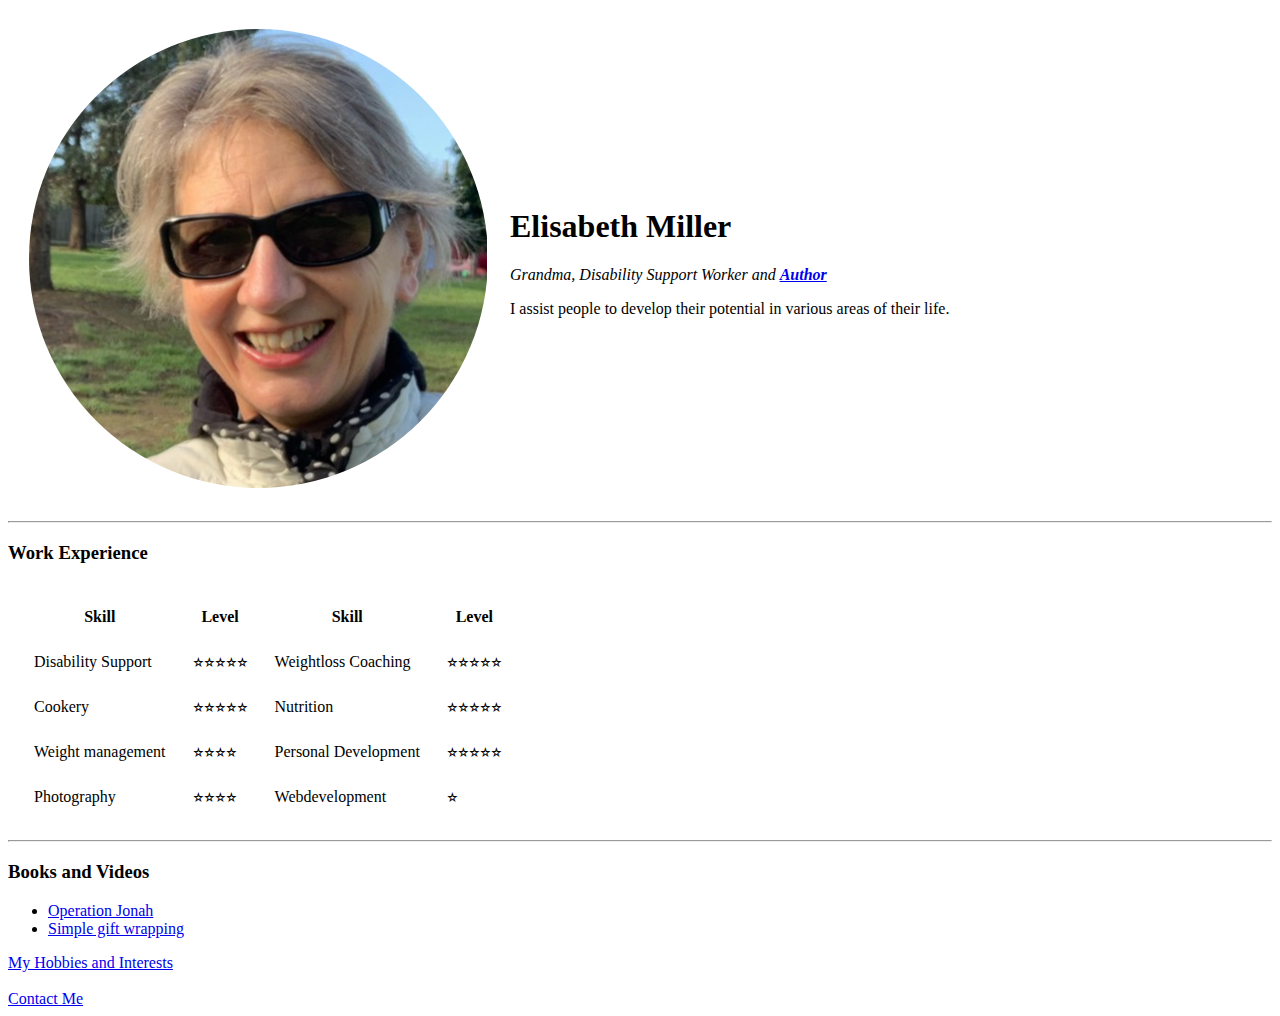
==== index.html @ 3e79bf1d "Add initial cv website files" ====
<!DOCTYPE html>
<html>
  <head>
    <meta charset="utf-8">
    <title>Elisabeth's Personal Site</title>
</head>

<body>
  <table>
  <table cellspacing="20">
    <td><img src="el-profile.png" alt="Elisabeth profile picture"></td>
      <td><h1>Elisabeth Miller</h1>
      <p><em>Grandma, Disability Support Worker and <a href="https://www.koorong.com/product/operation-jonah-elisabeth-miller_9781599799100"><strong>Author</strong></a></em></p>
      <p>I assist people to develop their potential in various areas of their life.</p></td>
    </table>
<hr>
<h3>Work Experience</h3>

<table>
    <table cellspacing="25">
    <tr>
    <th>Skill</th>
    <th>Level</th>
    <th>Skill</th>
    <th>Level</th>
    <tr>
      <td>Disability Support</td>
      <td>⭐︎⭐︎⭐︎⭐︎⭐︎</td>
      <td>Weightloss Coaching</td>
      <td>⭐︎⭐︎⭐︎⭐︎⭐︎</td>
    </tr>
    <tr>
      <td>Cookery</td>
      <td>⭐︎⭐︎⭐︎⭐︎⭐︎</td>
      <td>Nutrition</td>
      <td>⭐︎⭐︎⭐︎⭐︎⭐︎</td>
    </tr>
    <tr>
    <td>Weight management</td>
    <td>⭐︎⭐︎⭐︎⭐︎</td>
    <td>Personal Development</td>
    <td>⭐︎⭐︎⭐︎⭐︎⭐︎</td>
    </tr>
    <td>Photography</td>
    <td>⭐︎⭐︎⭐︎⭐︎</td>
    <td>Webdevelopment</td>
    <td>⭐︎</td>
</table>
<hr>

<h3>Books and Videos</h3>
<ul>
  <li><a href="https://www.koorong.com/product/operation-jonah-elisabeth-miller_9781599799100">Operation Jonah</a></li>
  <li><a href="https://www.youtube.com/watch?v=VJ8XryFQZ6E&t=42s">Simple gift wrapping</a></li>
</ul>

<a href="hobbies.html">My Hobbies and Interests</a><br></br>
<a href="contact-me">Contact Me</a>
</body>
</html>
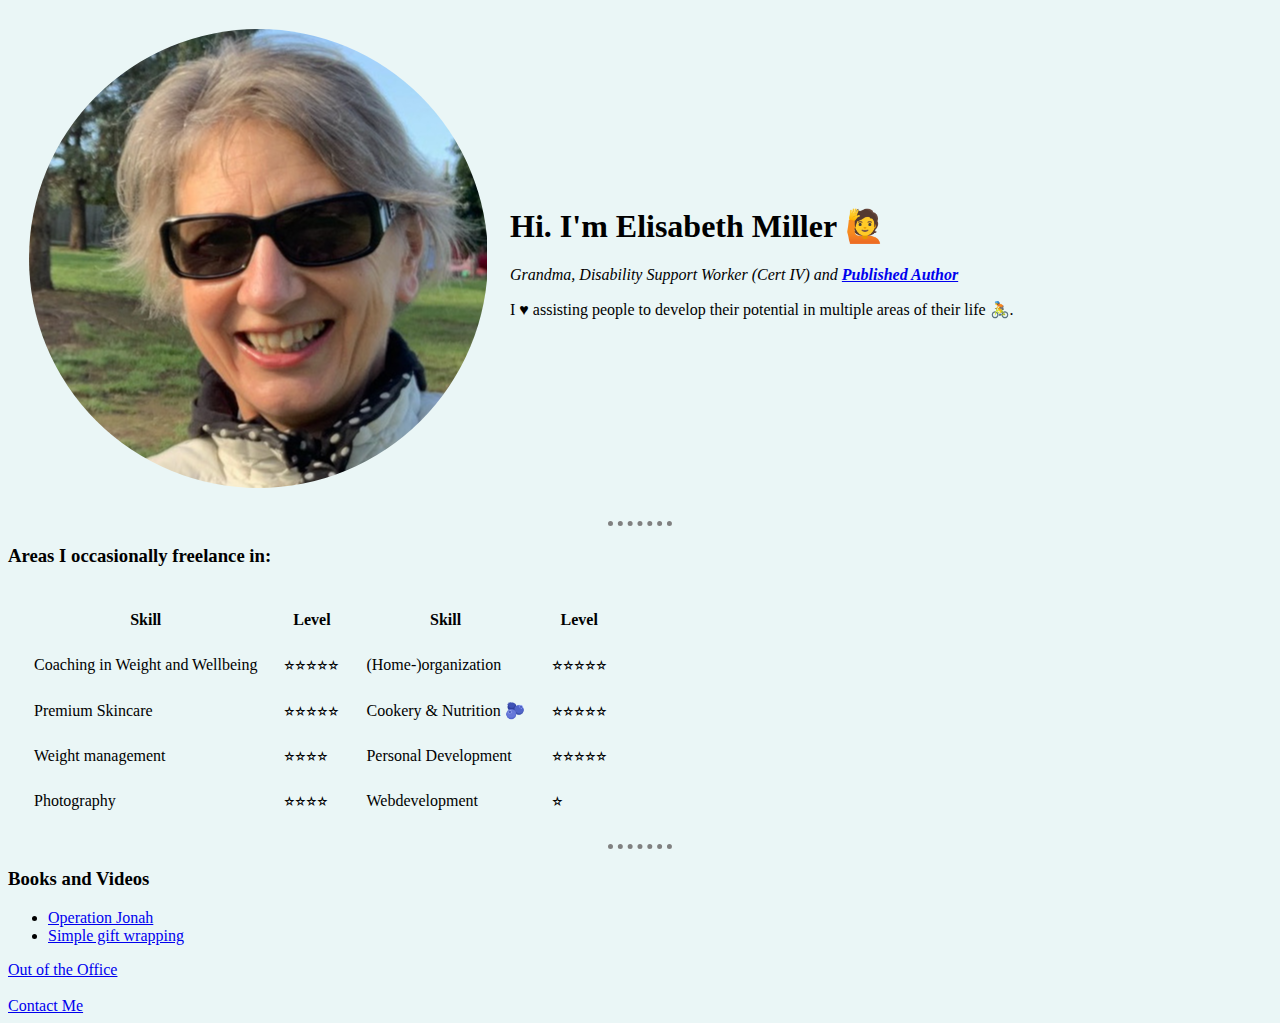
==== commit 517a7fca: "Add files via upload" ====
--- a/index.html
+++ b/index.html
@@ -3,18 +3,32 @@
   <head>
     <meta charset="utf-8">
     <title>Elisabeth's Personal Site</title>
+
+    <style>
+body {
+    background-color: #EAF6F6;
+}
+
+hr {
+  border-style: none;
+  border-top-style: dotted;
+  border-color: grey;
+  border-width: 5px;
+  width: 5%;
+}
+    </style>
 </head>
 
 <body>
   <table>
   <table cellspacing="20">
     <td><img src="el-profile.png" alt="Elisabeth profile picture"></td>
-      <td><h1>Elisabeth Miller</h1>
-      <p><em>Grandma, Disability Support Worker and <a href="https://www.koorong.com/product/operation-jonah-elisabeth-miller_9781599799100"><strong>Author</strong></a></em></p>
-      <p>I assist people to develop their potential in various areas of their life.</p></td>
+      <td><h1>Hi. I'm Elisabeth Miller 🙋</h1>
+      <p><em>Grandma, Disability Support Worker (Cert IV) and <a href="https://www.koorong.com/product/operation-jonah-elisabeth-miller_9781599799100"><strong>Published Author</strong></a></em></p>
+      <p>I ♥ assisting people to develop their potential in multiple areas of their life 🚴.</p></td>
     </table>
 <hr>
-<h3>Work Experience</h3>
+<h3>Areas I occasionally freelance in:</h3>
 
 <table>
     <table cellspacing="25">
@@ -24,15 +38,15 @@
     <th>Skill</th>
     <th>Level</th>
     <tr>
-      <td>Disability Support</td>
+      <td>Coaching in Weight and Wellbeing</td>
       <td>⭐︎⭐︎⭐︎⭐︎⭐︎</td>
-      <td>Weightloss Coaching</td>
+      <td>(Home-)organization</td>
       <td>⭐︎⭐︎⭐︎⭐︎⭐︎</td>
     </tr>
     <tr>
-      <td>Cookery</td>
+      <td>Premium Skincare</td>
       <td>⭐︎⭐︎⭐︎⭐︎⭐︎</td>
-      <td>Nutrition</td>
+      <td>Cookery & Nutrition 🫐</td>
       <td>⭐︎⭐︎⭐︎⭐︎⭐︎</td>
     </tr>
     <tr>
@@ -54,7 +68,7 @@
   <li><a href="https://www.youtube.com/watch?v=VJ8XryFQZ6E&t=42s">Simple gift wrapping</a></li>
 </ul>
 
-<a href="hobbies.html">My Hobbies and Interests</a><br></br>
-<a href="contact-me">Contact Me</a>
+<a href="hobbies.html">Out of the Office</a><br></br>
+<a href="contact-me.html">Contact Me</a>
 </body>
 </html>
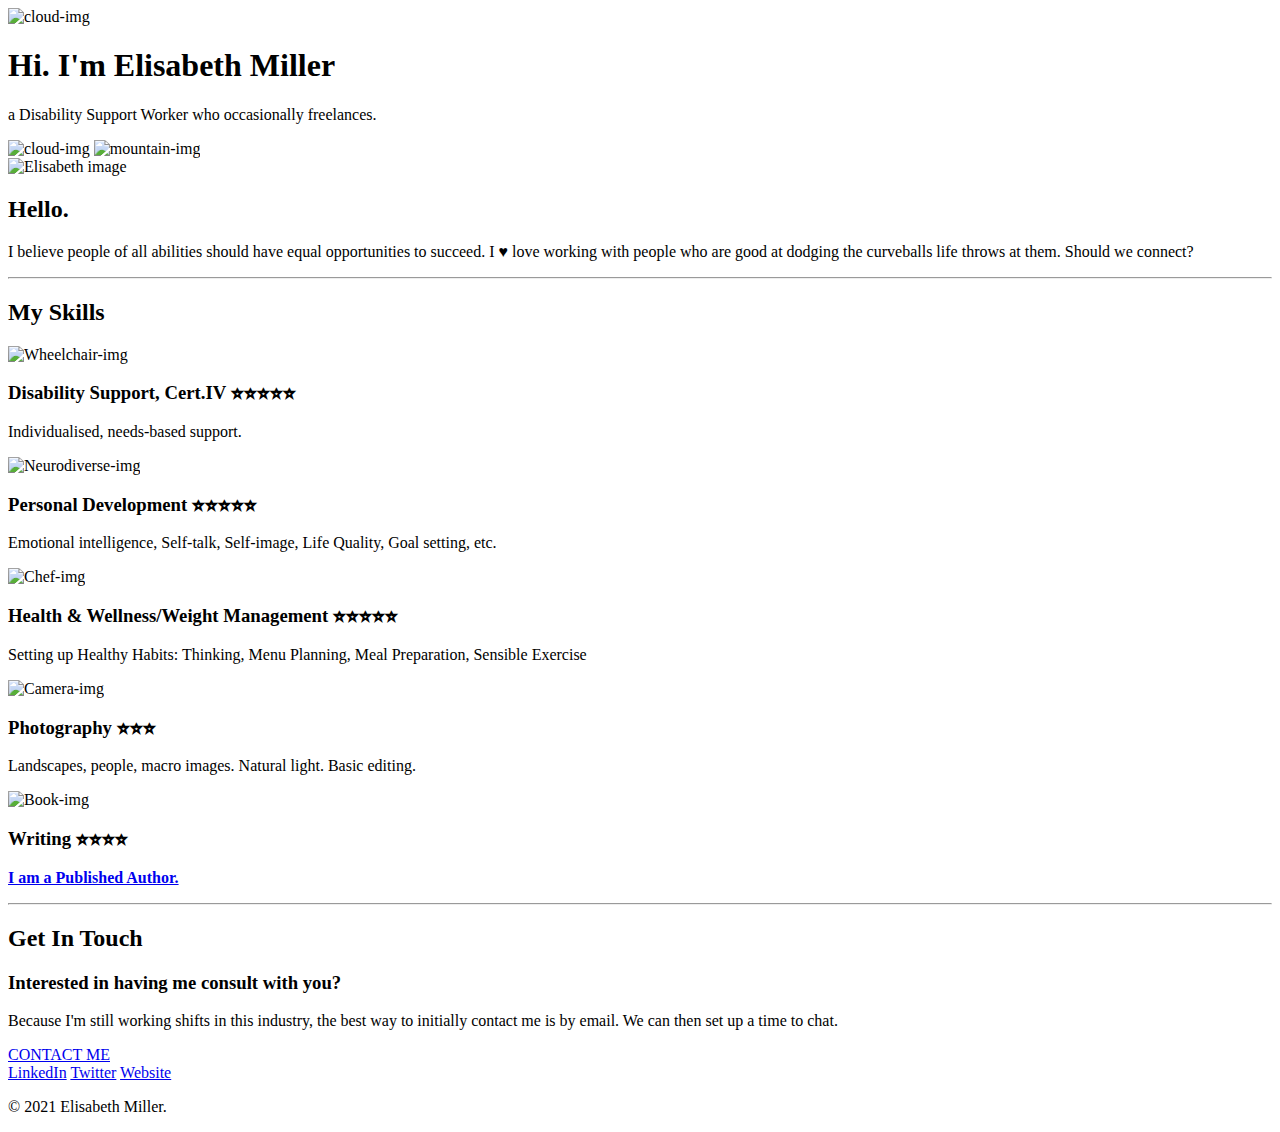
==== commit 67d14d26: "Add files via upload" ====
--- a/index.html
+++ b/index.html
@@ -1,74 +1,82 @@
 <!DOCTYPE html>
-<html>
+<html lang="en" dir="ltr">
   <head>
     <meta charset="utf-8">
-    <title>Elisabeth's Personal Site</title>
+    <title>Elisabeth Miller 2
+    </title>
 
-    <style>
-body {
-    background-color: #EAF6F6;
-}
+    <link rel="stylesheet" href="css/styles.css">
+    <link rel="icon" href="favicon.ico">
+    <link href="https://fonts.googleapis.com/css2?family=Kaushan+Script&family=Merriweather&family=Montserrat&display=swap" rel="stylesheet">
+    <link href="https://media0.giphy.com/media/mMo4tj4F4skqJvoJyT/giphy.webp">
+  </head>
+  <body>
+    <div class="top-container">
+      <img class="top-cloud"src="images/cloud.png" alt="cloud-img">
+      <h1>Hi. I'm Elisabeth Miller</h1>
+      <p>a Disability Support Worker who occasionally freelances.</p>
+      <img class="bottom-cloud" src="images/cloud.png" alt="cloud-img">
+      <img src="images/mountain.png" alt="mountain-img">
+    </div>
 
-hr {
-  border-style: none;
-  border-top-style: dotted;
-  border-color: grey;
-  border-width: 5px;
-  width: 5%;
-}
-    </style>
-</head>
+    <div class="middle-container">
+      <div class="profile">
+      <img src="images/el-profile.png" alt="Elisabeth image">
+      <h2>Hello.</h2>
+      <p class="intro">I believe people of all abilities should have equal opportunities to succeed. I ♥ love working with people who are good at dodging the curveballs life throws at them. Should we connect?</p>
+      </div>
+      <hr>
+      <div class="skills">
+        <h2>My Skills</h2>
+        <div class="skill-row">
+          <img class="wheelchair-img" src="images/wheelchair.png" alt="Wheelchair-img">
+          <h3>Disability Support, Cert.IV ⭐︎⭐︎⭐︎⭐︎⭐︎</h3>
+        <p>Individualised, needs-based support. </p>
+      </div>
 
-<body>
-  <table>
-  <table cellspacing="20">
-    <td><img src="el-profile.png" alt="Elisabeth profile picture"></td>
-      <td><h1>Hi. I'm Elisabeth Miller 🙋</h1>
-      <p><em>Grandma, Disability Support Worker (Cert IV) and <a href="https://www.koorong.com/product/operation-jonah-elisabeth-miller_9781599799100"><strong>Published Author</strong></a></em></p>
-      <p>I ♥ assisting people to develop their potential in multiple areas of their life 🚴.</p></td>
-    </table>
-<hr>
-<h3>Areas I occasionally freelance in:</h3>
+      <div class="skill-row">
+        <img class="neurodiverse-img" src="images/neurodiverse.png" alt="Neurodiverse-img">
+        <h3>Personal Development ⭐︎⭐︎⭐︎⭐︎⭐︎</h3>
+        <p>Emotional intelligence, Self-talk, Self-image, Life Quality, Goal setting, etc.</p>
+      </div>
 
-<table>
-    <table cellspacing="25">
-    <tr>
-    <th>Skill</th>
-    <th>Level</th>
-    <th>Skill</th>
-    <th>Level</th>
-    <tr>
-      <td>Coaching in Weight and Wellbeing</td>
-      <td>⭐︎⭐︎⭐︎⭐︎⭐︎</td>
-      <td>(Home-)organization</td>
-      <td>⭐︎⭐︎⭐︎⭐︎⭐︎</td>
-    </tr>
-    <tr>
-      <td>Premium Skincare</td>
-      <td>⭐︎⭐︎⭐︎⭐︎⭐︎</td>
-      <td>Cookery & Nutrition 🫐</td>
-      <td>⭐︎⭐︎⭐︎⭐︎⭐︎</td>
-    </tr>
-    <tr>
-    <td>Weight management</td>
-    <td>⭐︎⭐︎⭐︎⭐︎</td>
-    <td>Personal Development</td>
-    <td>⭐︎⭐︎⭐︎⭐︎⭐︎</td>
-    </tr>
-    <td>Photography</td>
-    <td>⭐︎⭐︎⭐︎⭐︎</td>
-    <td>Webdevelopment</td>
-    <td>⭐︎</td>
-</table>
-<hr>
+      <div class="skill-row">
+        <img class="chef-img" src="images/chef.png" alt="Chef-img">
+        <h3>Health & Wellness/Weight Management ⭐︎⭐︎⭐︎⭐︎⭐︎</h3>
+        <p>Setting up Healthy Habits: Thinking, Menu Planning, Meal Preparation, Sensible Exercise</p>
+      </div>
 
-<h3>Books and Videos</h3>
-<ul>
-  <li><a href="https://www.koorong.com/product/operation-jonah-elisabeth-miller_9781599799100">Operation Jonah</a></li>
-  <li><a href="https://www.youtube.com/watch?v=VJ8XryFQZ6E&t=42s">Simple gift wrapping</a></li>
-</ul>
+      <div class="skill-row">
+        <img class="camera-img" src="images/camera.png" alt="Camera-img">
+        <h3>Photography ⭐︎⭐︎⭐︎</h3>
+        <p>Landscapes, people, macro images. Natural light. Basic editing.</p>
+      </div>
 
-<a href="hobbies.html">Out of the Office</a><br></br>
-<a href="contact-me.html">Contact Me</a>
-</body>
+      <div class="skill-row">
+        <img class="book-img" src="images/book.png" alt="Book-img">
+        <h3>Writing ⭐︎⭐︎⭐︎⭐︎</h3>
+        <p class="code-skill-description"><a href="https://www.koorong.com/product/operation-jonah-elisabeth-miller_9781599799100"><strong>I am a Published Author.</strong></a></em></p>
+      </div>
+    </div>
+
+
+
+    <hr>
+    <div class="contact-me">
+      <h2>Get In Touch</h2>
+      <h3>Interested in having me consult with you?</h3>
+      <p class="contact-message">Because I'm still working shifts in this industry, the best way to initially contact me is by email. We can then set up a time to chat.</p>
+      <a class="BUTTON_MBG" href="mailto:el-miller@bigpond.com">CONTACT ME</a>
+    </div>
+
+
+
+  <div class="bottom-container">
+    <a class="footer-link" href="https://www.linkedin.com/">LinkedIn</a>
+    <a class="footer-link" href="https://twitter.com/">Twitter</a>
+    <a class="footer-link" href="https://www.appbrewery.co/">Website</a>
+    <p class="copyright">© 2021 Elisabeth Miller.</p>
+  </div>
+
+  </body>
 </html>
